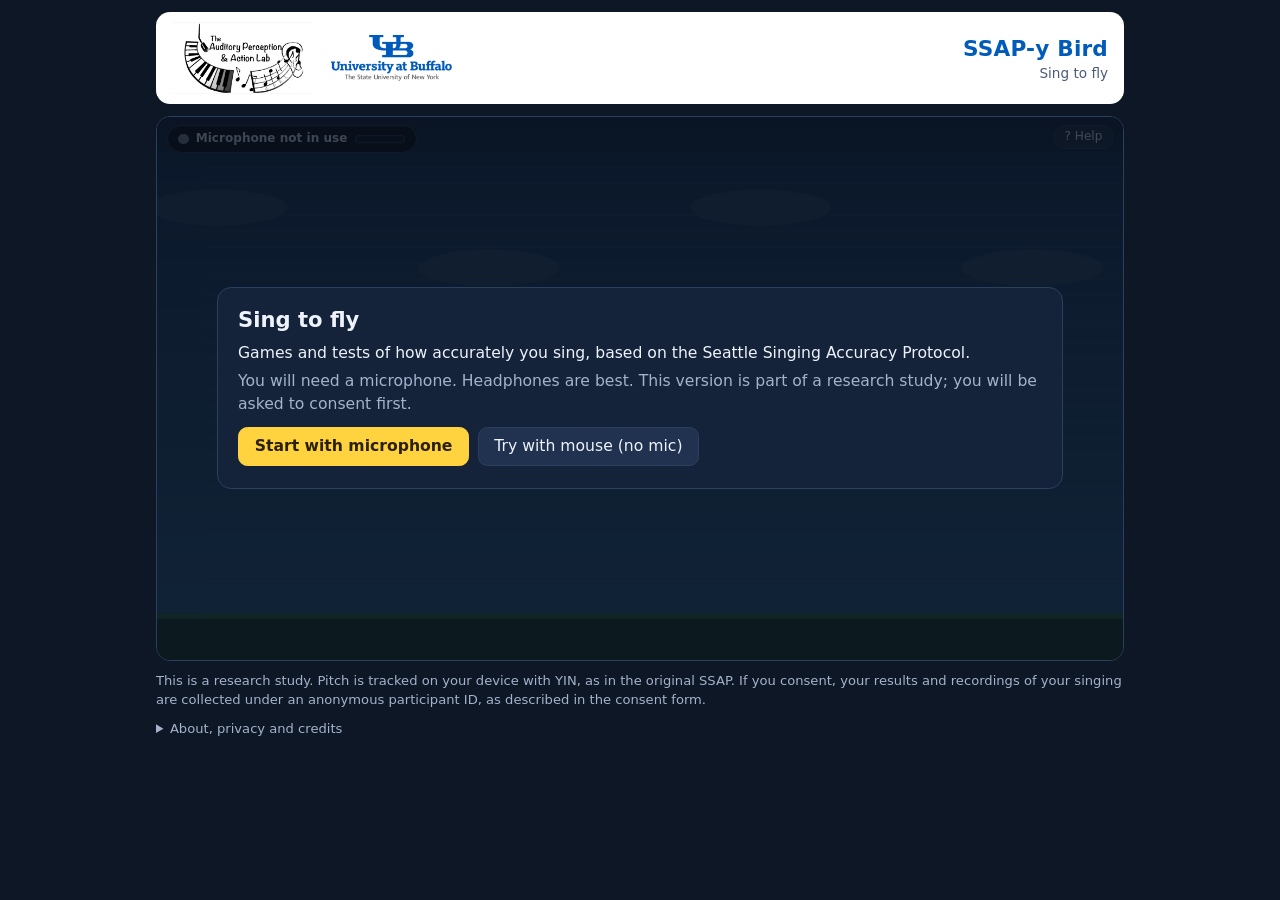
==== index.html @ 709cf83f "Deploy SSAP-y Bird from PRISM Studio (985b7184604857b0)" ====
<!doctype html>
<html lang="en">
<head>
<meta charset="utf-8">
<meta name="viewport" content="width=device-width, initial-scale=1">
<title>SSAP-y Bird</title>
<meta name="description" content="Sing to fly. Echo, four-note and song games plus a pitch-hearing test, based on the Seattle Singing Accuracy Protocol from the Auditory Perception &amp; Action Lab at the University at Buffalo.">
<link rel="stylesheet" href="css/app.css?v=20261126020503">
</head>
<body>
<div class="wrap">
  <header class="brand">
    <div class="logos">
      <img src="assets/apal-logo.jpg" alt="The Auditory Perception &amp; Action Lab" class="logo-apal">
      <img src="assets/ub-logo.png" alt="University at Buffalo, The State University of New York" class="logo-ub">
    </div>
    <div class="title">
      <h1>SSAP-y Bird</h1>
      <p class="tag">Sing to fly</p>
    </div>
  </header>

  <main class="stage" id="stage">
    <canvas id="cv" aria-label="Game view"></canvas>
    <div class="topbar">
      <div class="tb-left">
        <span id="rec" class="rec idle" role="status" aria-live="polite">
          <i class="dot"></i><b id="rec-text">Microphone not in use</b>
          <span class="vu" aria-hidden="true"><i id="vu"></i></span>
        </span>
        <span id="status" aria-live="polite"></span>
      </div>
      <div class="tb-right">
        <button id="btn-help" class="mini" aria-haspopup="dialog">? Help</button>
        <button id="btn-menu" class="mini" hidden>Menu</button>
      </div>
    </div>
    <ol id="steps" class="steps" hidden aria-label="Steps">
      <li data-s="1"><span>1</span> Listen</li><li data-s="2"><span>2</span> Sing</li><li data-s="3"><span>3</span> See how you did</li>
    </ol>
    <div class="callout" id="callout" aria-live="assertive"></div>
    <div class="coach" id="coach" aria-live="polite"></div>
    <div class="overlay" id="panel"></div>
    <div class="overlay hidden" id="help" role="dialog" aria-modal="true" aria-label="Help"></div>
  </main>

  <footer class="foot">
    <p id="privacy-line">Pitch is tracked with YIN, as in the original SSAP. Your audio is analysed live in your browser and is never recorded, uploaded or stored. Nothing is sent anywhere.</p>
    <details class="about">
      <summary>About, privacy and credits</summary>
      <p><b>What is this?</b> A game version of the Seattle Singing Accuracy Protocol (SSAP), a set of short tests of how accurately people sing, developed by Peter Q. Pfordresher, Steven M. Demorest and colleagues. This version was made for The Auditory Perception &amp; Action Lab at the University at Buffalo.</p>
      <p><b>Privacy.</b> Microphone audio is converted to a pitch number on your device and then discarded. Your results stay on this page; you can download them as a CSV file yourself. Your calibrated voice range, settings and best scores are kept in this browser only.</p>
      <p><b>Accuracy.</b> A note counts as accurate when it is within 50 cents (half a semitone) of the target, the SSAP criterion. This game is for practice and fun; it is not a clinical or diagnostic test.</p>
      <p><b>Method credits.</b> YIN: de Cheveign&eacute; &amp; Kawahara (2002), <i>Journal of the Acoustical Society of America</i> 111(4).</p>
    </details>
  </footer>
</div>

<script src="js/yin.js?v=20261126020503"></script>
<script src="js/scoring.js?v=20261126020503"></script>
<script src="js/staircase.js?v=20261126020503"></script>
<script src="js/songs.js?v=20261126020503"></script>
<script src="js/draw.js?v=20261126020503"></script>
<script src="js/audio.js?v=20261126020503"></script>
<script src="js/recorder.js?v=20261126020503"></script>
<script src="js/input.js?v=20261126020503"></script>
<script src="config.js?v=20261126020503"></script>
<script src="js/datastore.js?v=20261126020503"></script>
<script src="js/leaderboard.js?v=20261126020503"></script>
<script src="js/app.js?v=20261126020503"></script>
</body>
</html>
---- css/app.css ----
:root {
  --bg: #0e1726; --panel: #15233a; --panel2: #0f1b2f; --ink: #eef3fb; --muted: #a3b3cb;
  --line: #2b3f5e; --ub: #005bbb; --accent: #ffd23f; --good: #5ad19a; --bad: #ff6b6b;
}
* { box-sizing: border-box; }
html, body { margin: 0; background: var(--bg); color: var(--ink);
  font: 16px/1.45 system-ui, -apple-system, "Segoe UI", Roboto, sans-serif; }
.wrap { max-width: 1000px; margin: 0 auto; padding: 12px 16px 28px; }

/* brand bar: logos are dark-on-white artwork, so they sit on a white strip */
.brand { display: flex; align-items: center; justify-content: space-between; gap: 16px; flex-wrap: wrap;
  background: #fff; border-radius: 14px; padding: 10px 16px; margin-bottom: 12px; color: #0b1a33; }
.logos { display: flex; align-items: center; gap: 18px; }
.logo-apal { height: 72px; width: auto; display: block; }
.logo-ub { height: 46px; width: auto; display: block; }
.title { text-align: right; }
.title h1 { margin: 0; font-size: 1.35rem; letter-spacing: .2px; color: var(--ub); }
.title .tag { margin: 0; font-size: .85rem; color: #4b5b75; }

.stage { position: relative; width: 100%; aspect-ratio: 16 / 9; border-radius: 14px; overflow: hidden;
  border: 1px solid var(--line); background: #0b1626; }
canvas { position: absolute; inset: 0; width: 100%; height: 100%; display: block; touch-action: none; }
.topbar { position: absolute; left: 10px; right: 10px; top: 8px; display: flex; justify-content: space-between;
  align-items: center; pointer-events: none; font-size: .9rem; color: #dbe7ff; text-shadow: 0 1px 2px #000a; }
.topbar button { pointer-events: auto; }
.callout { position: absolute; left: 0; right: 0; top: 14%; text-align: center; font-size: clamp(1.4rem, 4.4vw, 2.6rem);
  font-weight: 750; color: #fff; text-shadow: 0 2px 8px #000b; pointer-events: none; transition: opacity .15s; }
.callout:empty { opacity: 0; }
.callout small { display: block; font-size: .45em; font-weight: 500; color: #dbe7ff; margin-top: 4px; }

.overlay { position: absolute; inset: 0; display: flex; align-items: center; justify-content: center; padding: 14px;
  background: rgba(8, 14, 25, .74); overflow: auto; }
.overlay.hidden { display: none; }
.overlay.dock { background: none; align-items: flex-end; pointer-events: none; }
.overlay.dock .card { pointer-events: auto; }
.card { background: var(--panel); border: 1px solid var(--line); border-radius: 14px; padding: 18px 20px;
  max-width: 640px; width: 100%; max-height: 100%; overflow: auto; }
.card h2 { margin: 0 0 6px; font-size: 1.25rem; }
.card h3 { margin: 12px 0 4px; font-size: 1rem; }
.card p { margin: 6px 0; color: var(--muted); }
.card p.strong, .card .strong { color: var(--ink); }
.card ul { margin: 6px 0; padding-left: 1.2rem; color: var(--muted); }
.row { display: flex; gap: 10px; flex-wrap: wrap; margin-top: 14px; }
.row.center { justify-content: center; }

button { font: inherit; cursor: pointer; border-radius: 10px; border: 1px solid var(--line); background: #20324f;
  color: var(--ink); padding: 10px 16px; min-height: 44px; }
button:hover { filter: brightness(1.12); }
button.primary { background: var(--accent); color: #2a2100; border-color: var(--accent); font-weight: 650; }
button.blue { background: var(--ub); border-color: var(--ub); font-weight: 650; }
button.mini { min-height: 32px; padding: 4px 12px; font-size: .85rem; }
button.big { min-height: 64px; font-size: 1.25rem; min-width: 150px; }
button:focus-visible, input:focus-visible, select:focus-visible { outline: 3px solid #7fb2ff; outline-offset: 2px; }
button[disabled] { opacity: .5; cursor: default; }

/* menu */
.menu-grid { display: grid; grid-template-columns: repeat(auto-fill, minmax(190px, 1fr)); gap: 10px; margin-top: 10px; }
.tile { text-align: left; background: var(--panel2); border: 1px solid var(--line); border-radius: 12px; padding: 12px;
  min-height: 92px; display: flex; flex-direction: column; gap: 2px; }
.tile b { font-size: 1rem; }
.tile span { color: var(--muted); font-size: .82rem; line-height: 1.3; }
.tile.rec { border-color: var(--ub); box-shadow: 0 0 0 1px var(--ub) inset; }
.chip { display: inline-block; font-size: .72rem; padding: 1px 8px; border-radius: 999px; background: #20324f; color: var(--muted); margin-left: 6px; }
.chip.ok { background: #14452f; color: #aef0cf; }
.opt { display: flex; gap: 10px; align-items: flex-start; margin-top: 10px; color: var(--muted); font-size: .92rem; }
.opt input { margin-top: 4px; }
.meter { height: 10px; border-radius: 6px; background: #0b1626; border: 1px solid var(--line); overflow: hidden; margin-top: 8px; }
.meter > i { display: block; height: 100%; width: 0%; background: var(--good); }
.meter.level > i { background: #6aa8ff; }
.stats { display: grid; grid-template-columns: repeat(3, 1fr); gap: 10px; margin: 12px 0; }
.stat { background: var(--panel2); border: 1px solid var(--line); border-radius: 10px; padding: 10px; text-align: center; }
.stat b { display: block; font-size: 1.35rem; }
.stat span { color: var(--muted); font-size: .8rem; }
table.res { width: 100%; border-collapse: collapse; font-size: .85rem; margin-top: 8px; }
table.res th, table.res td { text-align: right; padding: 4px 8px; border-bottom: 1px solid var(--line); }
table.res th:first-child, table.res td:first-child { text-align: left; }
.err { color: var(--bad); } .ok { color: var(--good); }
.lyrics { white-space: pre-line; color: var(--ink); font-size: 1.05rem; line-height: 1.6; background: var(--panel2);
  border: 1px solid var(--line); border-radius: 10px; padding: 10px 14px; margin: 8px 0; }
.big-note { font-size: 2.2rem; font-weight: 750; margin: 2px 0; }

.foot { color: var(--muted); font-size: .82rem; margin-top: 10px; }
.foot p { margin: 4px 0; }
details.about summary { cursor: pointer; padding: 6px 0; }
.banner { background: #4a1f1f; border: 1px solid #8a3a3a; color: #ffd6d6; padding: 10px 14px; border-radius: 10px; margin-bottom: 10px; }

@media (max-width: 680px) {
  .logo-apal { height: 52px; } .logo-ub { height: 34px; }
  .title { text-align: left; }
  .stage { aspect-ratio: auto; border: none; background: none; overflow: visible; }
  canvas { position: relative; aspect-ratio: 16 / 9; height: auto; border: 1px solid var(--line); border-radius: 14px; background: #0b1626; }
  .topbar { position: static; margin: 6px 2px; color: var(--muted); text-shadow: none; }
  .callout { position: static; font-size: 1.3rem; color: var(--ink); text-shadow: none; margin: 6px 0; min-height: 0; }
  .callout:empty { display: none; }
  .overlay, .overlay.dock { position: static; background: none; padding: 10px 0 0; align-items: flex-start; overflow: visible; }
  .card { max-height: none; }
  .stats { grid-template-columns: 1fr 1fr; }
}

/* ---- guidance: recording light, step guide, coach line, help ---- */
.topbar { align-items: flex-start; gap: 8px; }
.tb-left { display: flex; flex-direction: column; gap: 4px; align-items: flex-start; }
.tb-right { display: flex; gap: 6px; }
.rec { display: inline-flex; align-items: center; gap: 8px; padding: 5px 12px; border-radius: 999px;
  background: rgba(8,14,25,.78); border: 1px solid var(--line); font-size: .86rem; color: #dbe7ff; text-shadow: none; }
.rec .dot { width: 11px; height: 11px; border-radius: 50%; background: #7a8ba6; flex: none; }
.rec .vu { width: 54px; height: 8px; border-radius: 5px; background: #0b1626; overflow: hidden; flex: none; border: 1px solid var(--line); }
.rec .vu i { display: block; height: 100%; width: 0%; background: #6aa8ff; }
.rec.rec-on { background: #5a1414; border-color: #ff6b6b; color: #fff; }
.rec.rec-on .dot { background: #ff3b3b; animation: pulse 1s infinite; }
.rec.rec-on .vu i { background: #ff9a9a; }
.rec.listen { border-color: #ffd23f; }
.rec.listen .dot { background: #ffd23f; }
@keyframes pulse { 0%, 100% { opacity: 1; transform: scale(1); } 50% { opacity: .35; transform: scale(.8); } }
@media (prefers-reduced-motion: reduce) { .rec.rec-on .dot { animation: none; } }

.steps { position: absolute; left: 50%; transform: translateX(-50%); top: 44px; display: flex; gap: 6px; margin: 0; padding: 0;
  list-style: none; pointer-events: none; z-index: 2; }
.steps li { background: rgba(8,14,25,.72); border: 1px solid var(--line); color: #9fb0c9; padding: 4px 12px;
  border-radius: 999px; font-size: .86rem; display: flex; gap: 7px; align-items: center; }
.steps li span { width: 20px; height: 20px; border-radius: 50%; background: #20324f; display: grid; place-items: center; font-weight: 700; font-size: .78rem; }
.steps li.done { color: #aef0cf; } .steps li.done span { background: #14452f; }
.steps li.on { background: var(--accent); color: #2a2100; border-color: var(--accent); font-weight: 700; }
.steps li.on span { background: #2a2100; color: var(--accent); }

.coach { position: absolute; left: 50%; transform: translateX(-50%); bottom: 11%; max-width: 86%; text-align: center;
  background: rgba(8,14,25,.86); border: 1px solid var(--line); border-radius: 14px; padding: 10px 18px;
  font-size: clamp(1rem, 2.4vw, 1.3rem); font-weight: 600; color: #fff; pointer-events: none; }
.coach:empty { display: none; }
.coach.good { border-color: #5ad19a; background: rgba(12,56,38,.9); }
.coach.warn { border-color: #ffb454; background: rgba(70,40,6,.92); }

.overlay.dock .card.dockcard { background: transparent; border: none; padding: 0; text-align: center; }
button.finish { min-height: 52px; font-size: 1.05rem; padding: 10px 22px; }
.meter.big { height: 22px; border-radius: 12px; }
#help { z-index: 10; background: rgba(8,14,25,.86); }
.help-card h3 { margin-top: 14px; }

@media (max-width: 680px) {
  .steps { position: static; transform: none; margin: 6px 0; flex-wrap: wrap; }
  .steps li { background: var(--panel2); }
  .coach { position: static; transform: none; max-width: none; margin: 6px 0; pointer-events: auto; }
  .tb-left { flex-direction: row; flex-wrap: wrap; align-items: center; }
  #help { position: fixed; inset: 0; padding: 12px; background: rgba(8,14,25,.92); }
}

/* =====================================================================
   Scaling: everything inside the game area is sized relative to the game
   area itself (container units), so a card that fits at one window size
   fits at every size. Overrides the fixed px sizes above.
   ===================================================================== */
[hidden] { display: none !important; }         /* author display:flex was beating the hidden attribute */

.stage { container-type: size; }

.card { font-size: clamp(10px, 1.62cqw, 20px); padding: 1.05em 1.25em; max-width: min(54em, 96%); border-radius: .9em; }
.card h2 { font-size: 1.35em; margin: 0 0 .3em; }
.card h3 { font-size: 1em; margin: .65em 0 .2em; }
.card p { margin: .35em 0; }
.card ul, .card ol { margin: .35em 0; padding-left: 1.2em; }
.card .row { gap: .55em; margin-top: .75em; }
.card button { font-size: 1em; min-height: 2.5em; padding: .45em 1em; border-radius: .6em; }
.card button.mini { min-height: 2em; padding: .2em .7em; font-size: .88em; }
.card button.big { min-height: 3.4em; font-size: 1.25em; min-width: 8em; }
.card button.finish { min-height: 2.9em; font-size: 1.05em; padding: .5em 1.4em; }
.card .opt { margin-top: .45em; font-size: .9em; gap: .6em; }
.card .meter { height: .75em; margin-top: .5em; }
.card .meter.big { height: 1.5em; }
.card .lyrics { font-size: 1em; line-height: 1.5; padding: .6em .9em; margin: .5em 0; }
.card .big-note { font-size: 2em; }

.menu-grid { grid-template-columns: repeat(3, minmax(0, 1fr)); gap: .55em; margin-top: .5em; }
.tile { min-height: 0; padding: .55em .75em; gap: .12em; border-radius: .7em; }
.tile b { font-size: 1em; }
.tile span { font-size: .8em; line-height: 1.25; }
.chip { font-size: .72em; padding: .05em .6em; margin-left: .5em; }

.stats { gap: .55em; margin: .6em 0; }
.stat { padding: .45em .5em; border-radius: .6em; }
.stat b { font-size: 1.3em; }
.stat span { font-size: .78em; }
table.res { font-size: .82em; margin-top: .4em; }
table.res th, table.res td { padding: .22em .55em; }

/* chrome that sits on the game */
.topbar { font-size: clamp(10px, 1.25cqw, 15px); }
.rec { font-size: 1em; padding: .35em .85em; gap: .6em; }
.rec .dot { width: .85em; height: .85em; }
.rec .vu { width: 4.2em; height: .6em; }
.topbar button.mini { font-size: 1em; min-height: 2em; padding: .2em .8em; }
.steps { top: 3.3em; font-size: clamp(10px, 1.25cqw, 15px); gap: .45em; }
.steps li { padding: .28em .9em; gap: .5em; }
.steps li span { width: 1.45em; height: 1.45em; font-size: .85em; }
.callout { font-size: clamp(18px, 4.2cqw, 44px); top: 12%; }
.coach { font-size: clamp(12px, 1.9cqw, 24px); padding: .5em 1em; border-radius: .8em; bottom: 10%; }
.overlay { padding: 1.2cqw; }

@media (max-width: 680px) {
  .stage { container-type: normal; }
  .card { font-size: 15px; }
  .menu-grid { grid-template-columns: 1fr 1fr; }
  .topbar, .steps { font-size: 13px; }
  .callout { font-size: 1.3rem; }
  .coach { font-size: 1rem; }
}

table.res.lb { font-size: .8em; }
table.res.lb th, table.res.lb td { padding: .1em .5em; }
.card .row .mini { white-space: nowrap; }
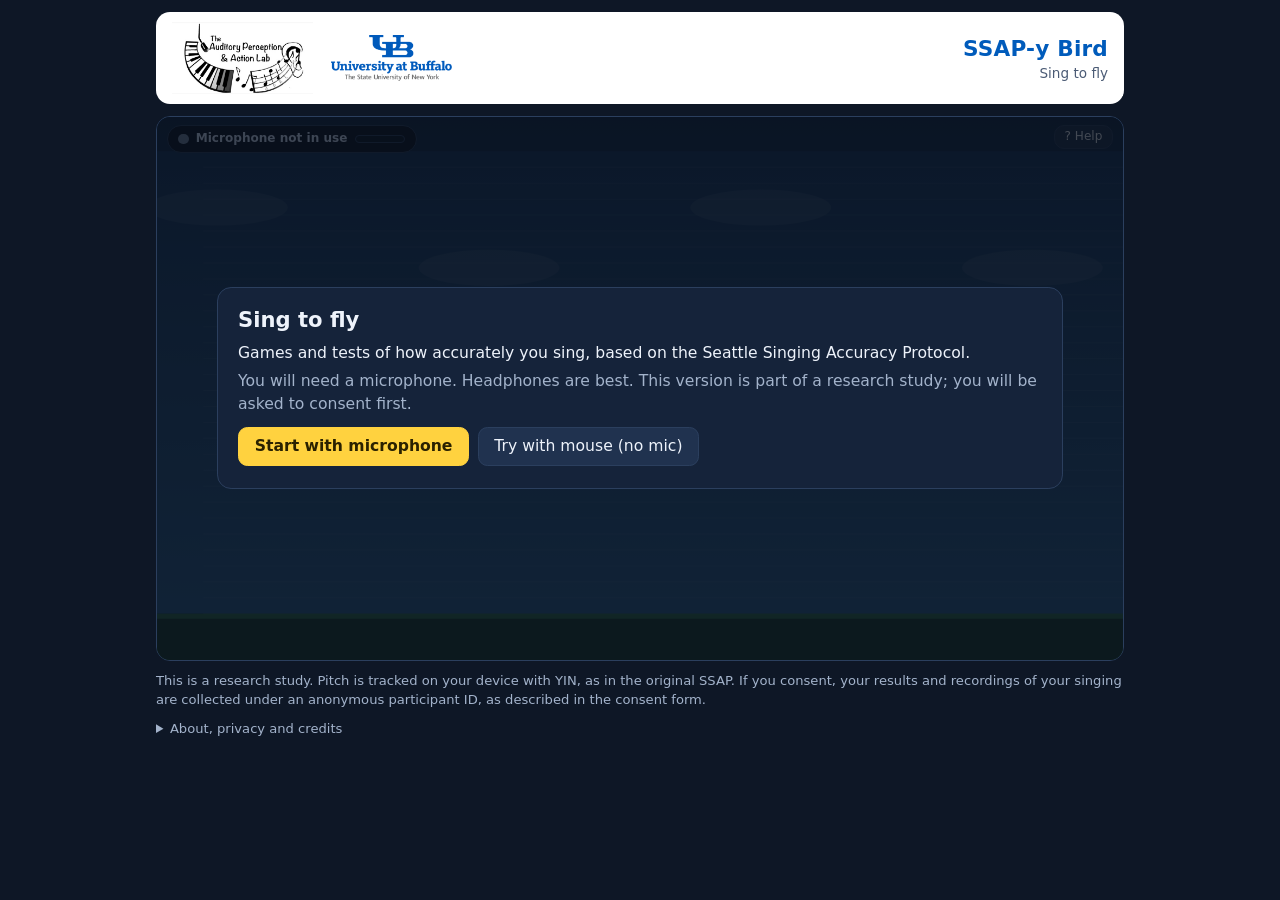
==== commit 82f7525b: "Deploy SSAP-y Bird from PRISM Studio (5fe0d4e91437663b)" ====
--- a/index.html
+++ b/index.html
@@ -5,7 +5,7 @@
 <meta name="viewport" content="width=device-width, initial-scale=1">
 <title>SSAP-y Bird</title>
 <meta name="description" content="Sing to fly. Echo, four-note and song games plus a pitch-hearing test, based on the Seattle Singing Accuracy Protocol from the Auditory Perception &amp; Action Lab at the University at Buffalo.">
-<link rel="stylesheet" href="css/app.css?v=20261126020503">
+<link rel="stylesheet" href="css/app.css?v=20261126022605">
 </head>
 <body>
 <div class="wrap">
@@ -56,17 +56,17 @@
   </footer>
 </div>
 
-<script src="js/yin.js?v=20261126020503"></script>
-<script src="js/scoring.js?v=20261126020503"></script>
-<script src="js/staircase.js?v=20261126020503"></script>
-<script src="js/songs.js?v=20261126020503"></script>
-<script src="js/draw.js?v=20261126020503"></script>
-<script src="js/audio.js?v=20261126020503"></script>
-<script src="js/recorder.js?v=20261126020503"></script>
-<script src="js/input.js?v=20261126020503"></script>
-<script src="config.js?v=20261126020503"></script>
-<script src="js/datastore.js?v=20261126020503"></script>
-<script src="js/leaderboard.js?v=20261126020503"></script>
-<script src="js/app.js?v=20261126020503"></script>
+<script src="js/yin.js?v=20261126022605"></script>
+<script src="js/scoring.js?v=20261126022605"></script>
+<script src="js/staircase.js?v=20261126022605"></script>
+<script src="js/songs.js?v=20261126022605"></script>
+<script src="js/draw.js?v=20261126022605"></script>
+<script src="js/audio.js?v=20261126022605"></script>
+<script src="js/recorder.js?v=20261126022605"></script>
+<script src="js/input.js?v=20261126022605"></script>
+<script src="config.js?v=20261126022605"></script>
+<script src="js/datastore.js?v=20261126022605"></script>
+<script src="js/leaderboard.js?v=20261126022605"></script>
+<script src="js/app.js?v=20261126022605"></script>
 </body>
 </html>
